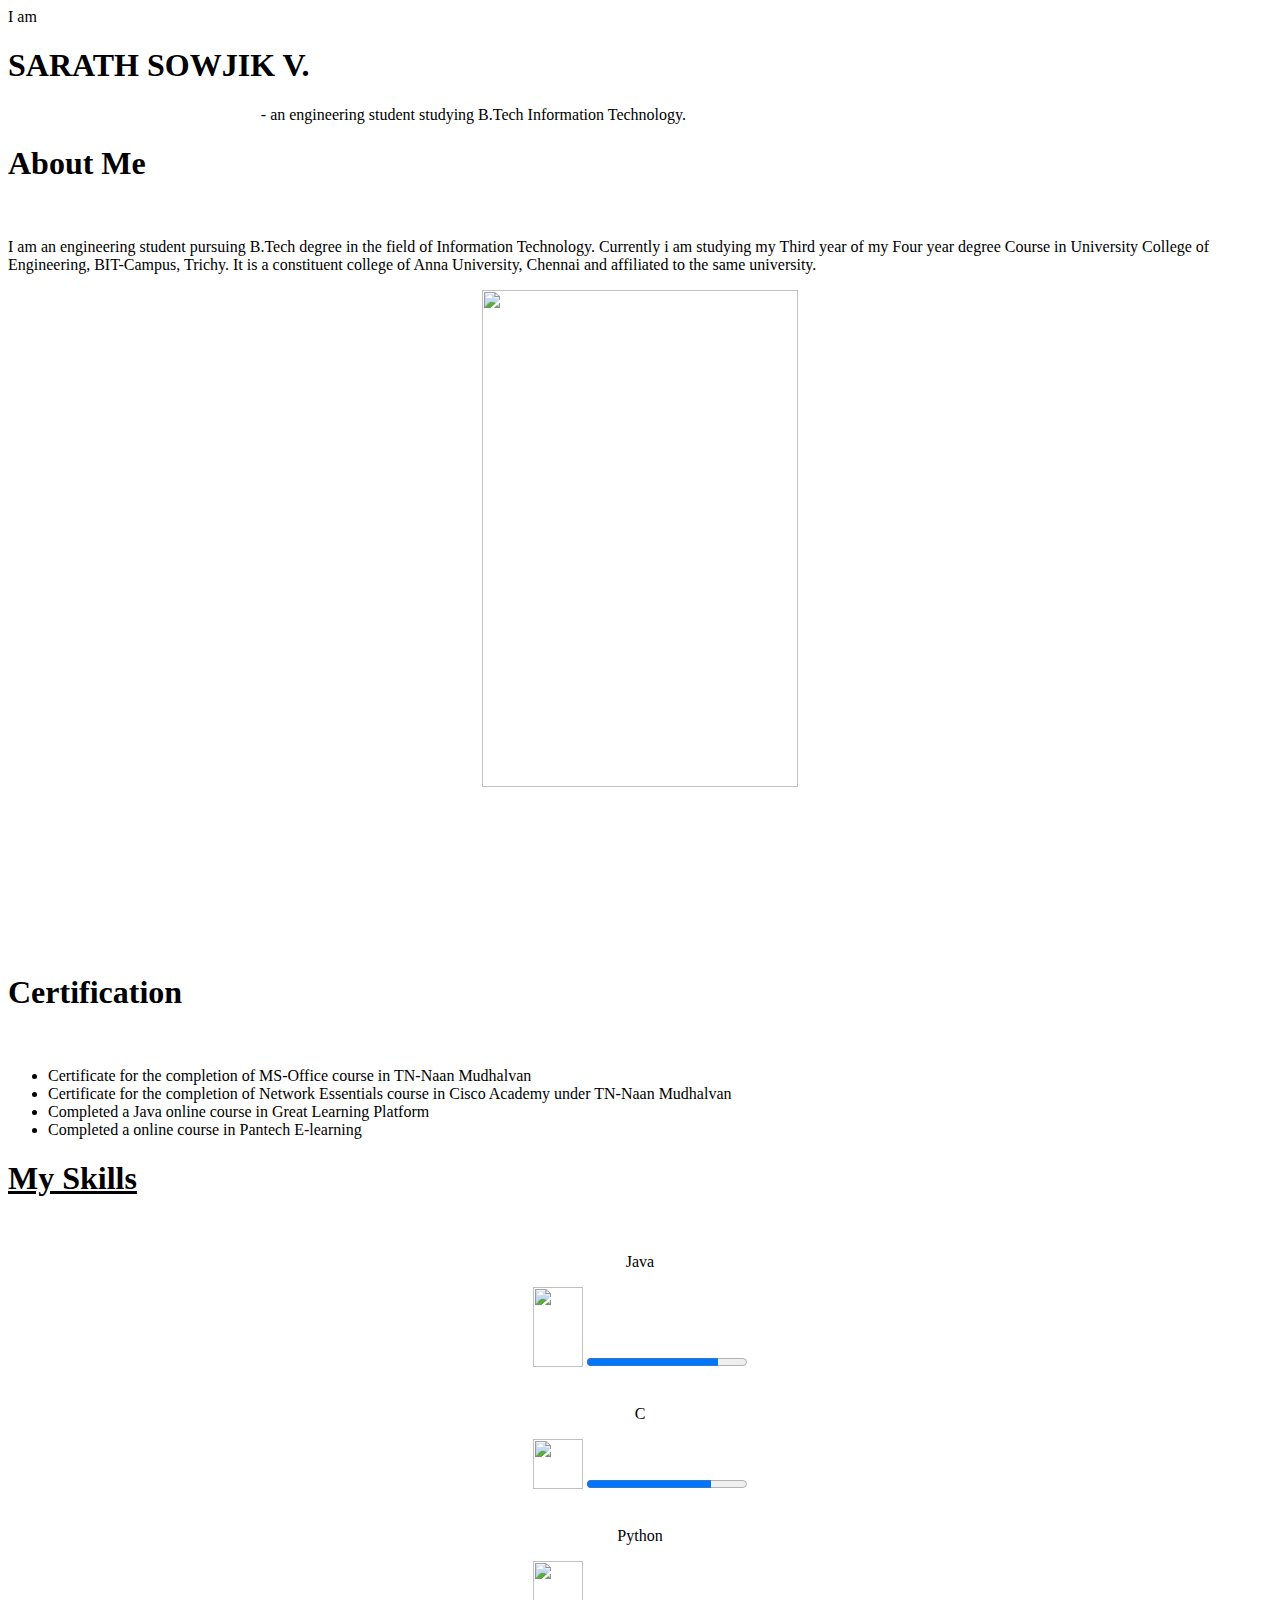
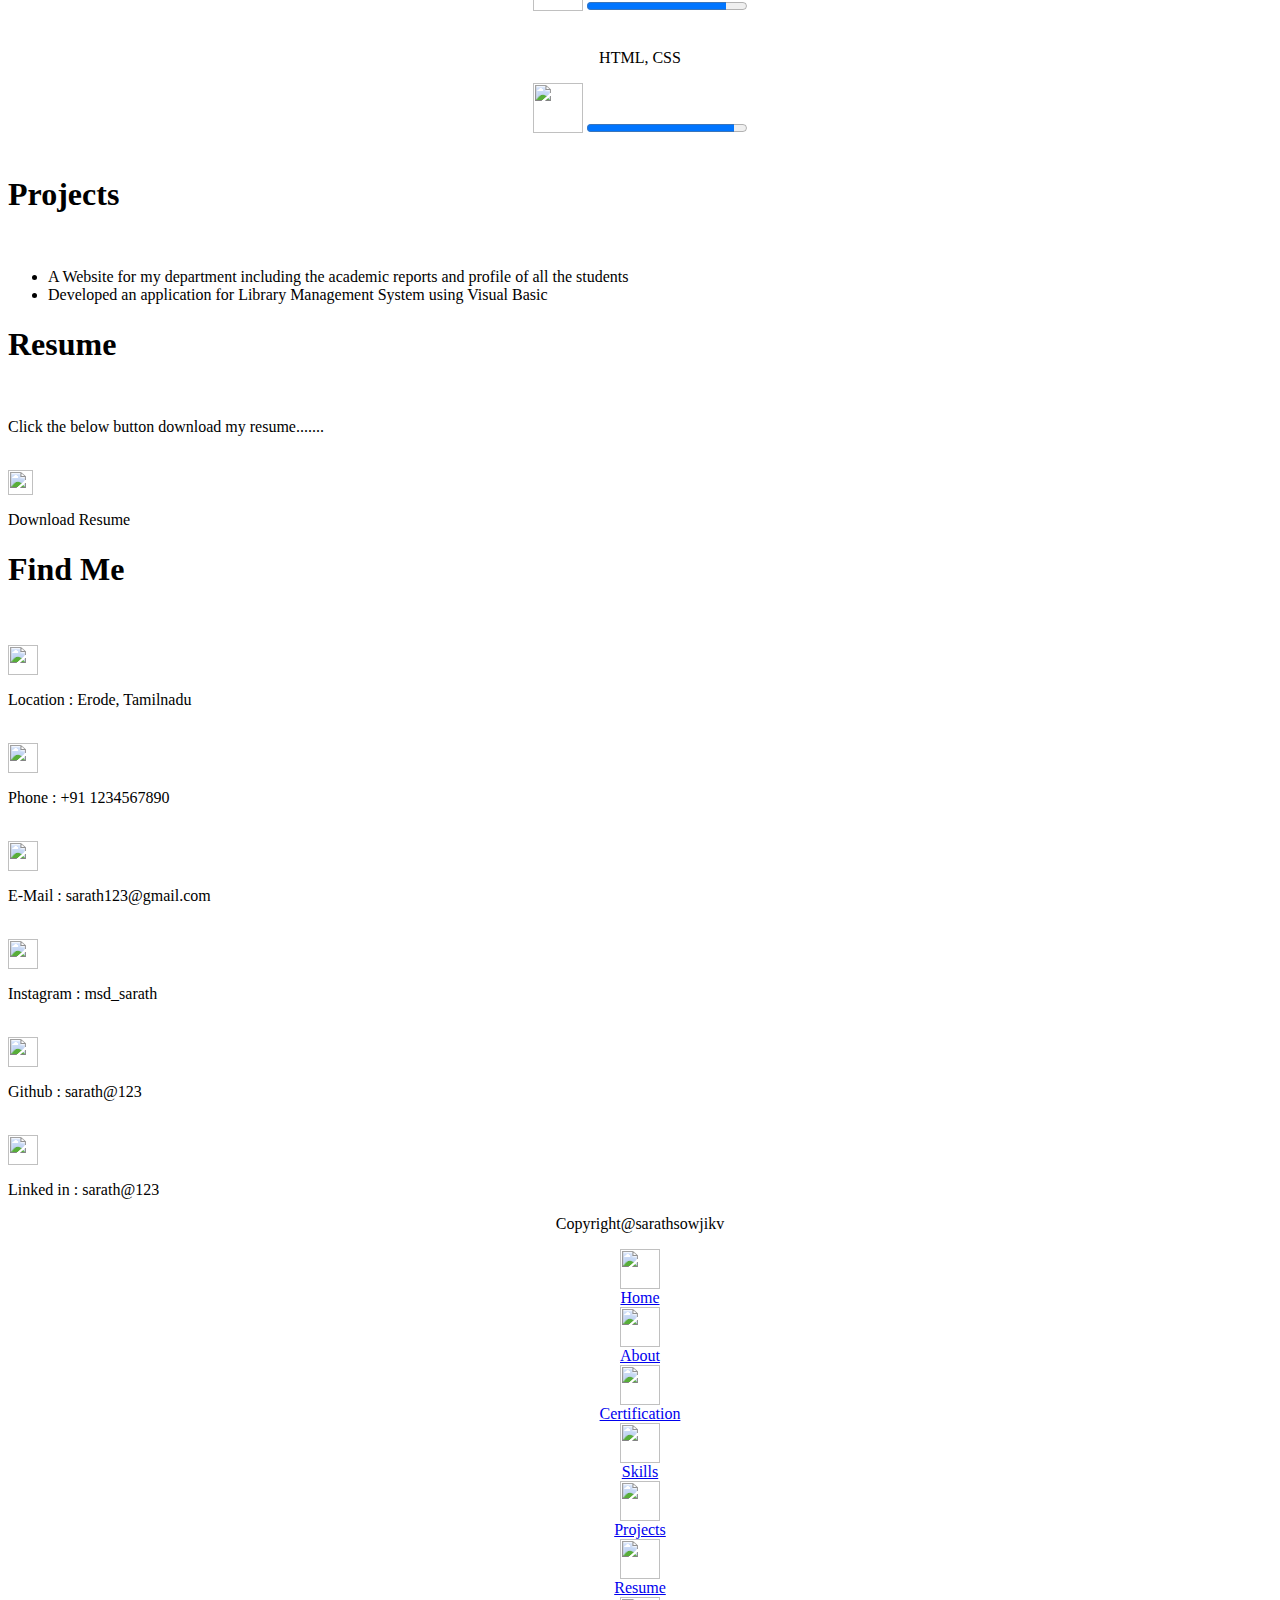
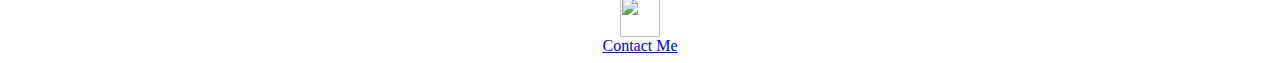
==== PORTFOLIO/index.html @ 9fb16715 "Add files via upload" ====
<html>
    <head>
        <title>SARATH SOWJIK V PORTFOLIO</title>
        <link rel="stylesheet" href="style.css">
    </head>
    <body>
    <section id="main">
        <section id="header">
            <div class="name">
                <p>I am</p>
                <h1>SARATH SOWJIK V.</h1>
                <p style="margin-left: 20%;">- an engineering student studying B.Tech Information Technology.</p>
            </div>
        </section>
        <section id="about">
            <div class="ab">
                <div class="cont">
                    <h1>About Me</h1><br>
                    <p>I am an engineering student pursuing B.Tech degree in the field of Information Technology.
                        Currently i am studying my Third year of my Four year degree Course in University College of Engineering, BIT-Campus, Trichy.
                        It is a constituent college of Anna University, Chennai and affiliated to the same university.
                    </p>
                </div>
                <div class="photo">
                    <center><img src="vision.jpg" style="width: 50%;height: 75%;"></center>
                </div>
            </div>
        </section>
        <section id="certi">
            <div class="cer">
                <h1>Certification</h1><br>
                <ul>
                    <li>Certificate for the completion of MS-Office course in TN-Naan Mudhalvan</li>
                    <li>Certificate for the completion of Network Essentials course in Cisco Academy under TN-Naan Mudhalvan</li>
                    <li>Completed a Java online course in Great Learning Platform</li>
                    <li>Completed a online course in Pantech E-learning</li>
                </ul>
            </div>
        </section>
        <section id="skills">
            <div class="skl">
                <h1 style="font-size: 32px;font-family: 'Century Gothic';text-decoration: underline;">My Skills</h1><br>
                <center>
                <p>Java</p>
                <img src="java.png" style="height: 80px;width: 50px;">
                <progress id="file" value="82" max="100"></progress><br><br>
                <p>C</p>
                <img src="c.jpg" style="height: 50px;width: 50px;">
                <progress id="file" value="78" max="100"></progress><br><br>
                <p>Python</p>
                <img src="python.jpg" style="height: 50px;width: 50px;">
                <progress id="file" value="87" max="100"></progress><br><br>
                <p>HTML, CSS</p>
                <img src="html.png" style="height: 50px;width: 50px;">
                <progress id="file" value="92" max="100"></progress><br><br>
                </center>
            </div>
        </section>
        <section id="projects">
            <div class="pro">
                <h1>Projects</h1><br>
                <ul>
                    <li>A Website for my department including the academic reports and profile of all the students</li>
                    <li>Developed an application for Library Management System using Visual Basic</li>
                </ul>
            </div>
        </section>
        <section id="resume">
            <div class="res">
                <h1>Resume</h1><br>
                <p>Click the below button download my resume.......</p><br>
                <div class="bttn" onclick="window.location.href='#';">
                    <div class="im">
                    <img src="download.png" style="width: 25px;height: 25px;"></div>
                    <div class="co">
                    <p>Download Resume</p></div>
                </div>
            </div>
        </section>
        <section id="contactus">
            <div class="contact">
                <h1>Find Me</h1><br><br>
                <div class="det">
                    <div class="d">
                        <img src="location.png" style="width:30px">
                    </div>
                    <div class="d">
                        <p>Location : Erode, Tamilnadu</p><br>
                    </div>

                </div>
                <div class="det">
                    <div class="d">
                        <img src="phone.png" style="width:30px">
                    </div>
                    <div class="d">
                        <p>Phone : +91 1234567890</p><br>
                    </div>
                </div>
                <div class="det">
                    <div class="d">
                        <img src="email.png" style="width:30px">
                    </div>
                    <div class="d">
                        <p>E-Mail : sarath123@gmail.com</p><br>
                    </div>
                </div>
                <div class="det">
                    <div class="d">
                        <img src="insta.png" style="width:30px">
                    </div>
                    <div class="d">
                        <p>Instagram : msd_sarath</p><br>
                    </div>
                </div>
                <div class="det">
                    <div class="d">
                        <img src="github.png" style="width:30px">
                    </div>
                    <div class="d">
                        <p>Github : sarath@123</p><br>
                    </div>
                </div>
                <div class="det">
                    <div class="d">
                        <img src="lin.png" style="width:30px">
                    </div>
                    <div class="d">
                        <p>Linked in : sarath@123</p>
                    </div>
                </div>
            </div>
        </section>
        <section id="footer">
            <center>
                <p>Copyright@sarathsowjikv</p>
            </center>
        </section>

    </section>
    <section id="side">
        <div class="navbar">
            <div class="btn" onclick="window.location.href='#header';">
                <center><img src="home.png" style="width:40px;height: 40px;"></center>
                <center><a href="#header">Home</a></center>
            </div>
            <div class="btn" onclick="window.location.href='#about';">
                <center><img src="about.jpg" style="width:40px;height: 40px;"></center>
                <center><a href="#about">About</a></center>
            </div>
            <div class="btn" onclick="window.location.href='#certi';">
                <center><img src="certificate.png" style="width:40px;height: 40px;"></center>
                <center><a href="#certi">Certification</a></center>
            </div>
            <div class="btn" onclick="window.location.href='#skills';">
                <center><img src="skills.png" style="width:40px;height: 40px;"></center>
                <center><a href="#skills">Skills</a></center>
            </div>
            <div class="btn" onclick="window.location.href='#projects';">
                <center><img src="project.png" style="width:40px;height: 40px;"></center>
                <center><a href="#projects">Projects</a></center>
            </div>
            <div class="btn" onclick="window.location.href='#resume';">
                <center><img src="resume.png" style="width:40px;height: 40px;"></center>
                <center><a href="#resume">Resume</a></center>
            </div>
            <div class="btn" onclick="window.location.href='#contactus';">
                <center><img src="contact.png" style="width:40px;height: 40px;"></center>
                <center><a href="#contact">Contact Me</a></center>
            </div>
        </div>
    </section>
    </body>
</html>
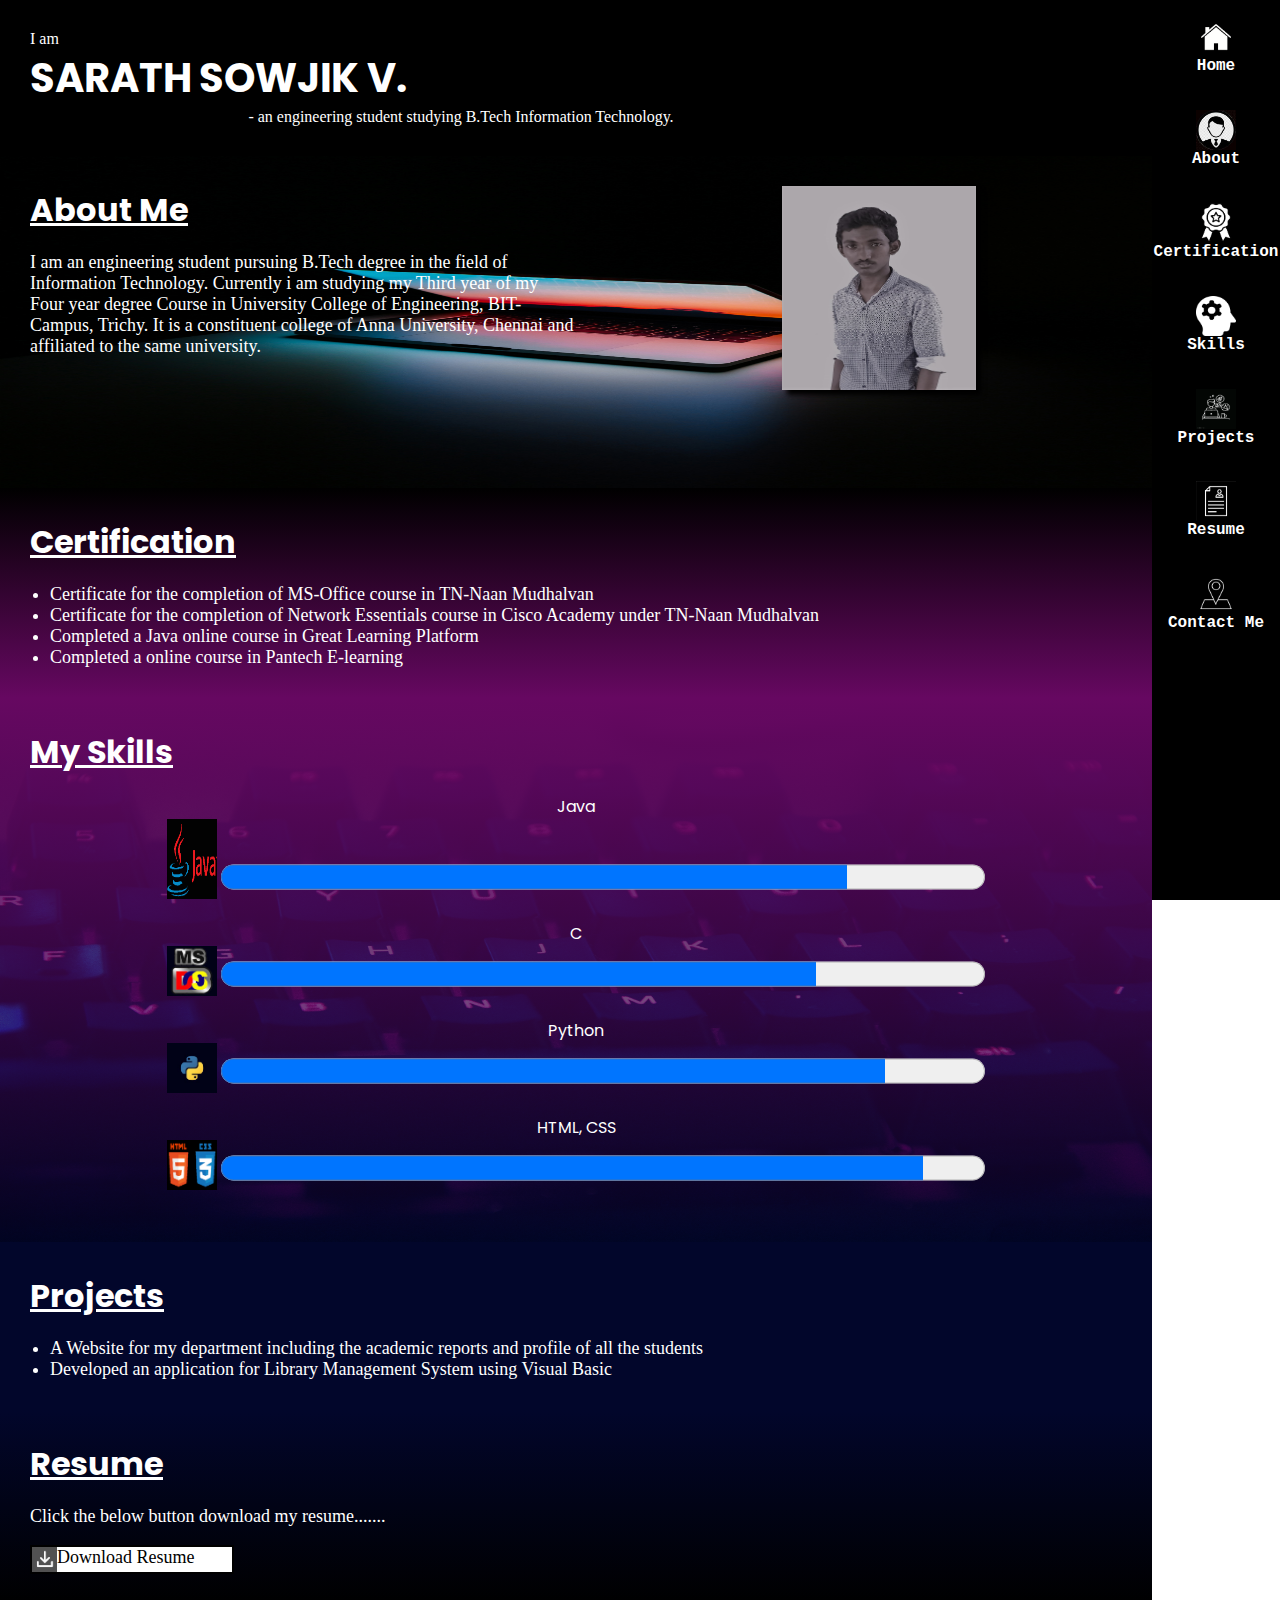
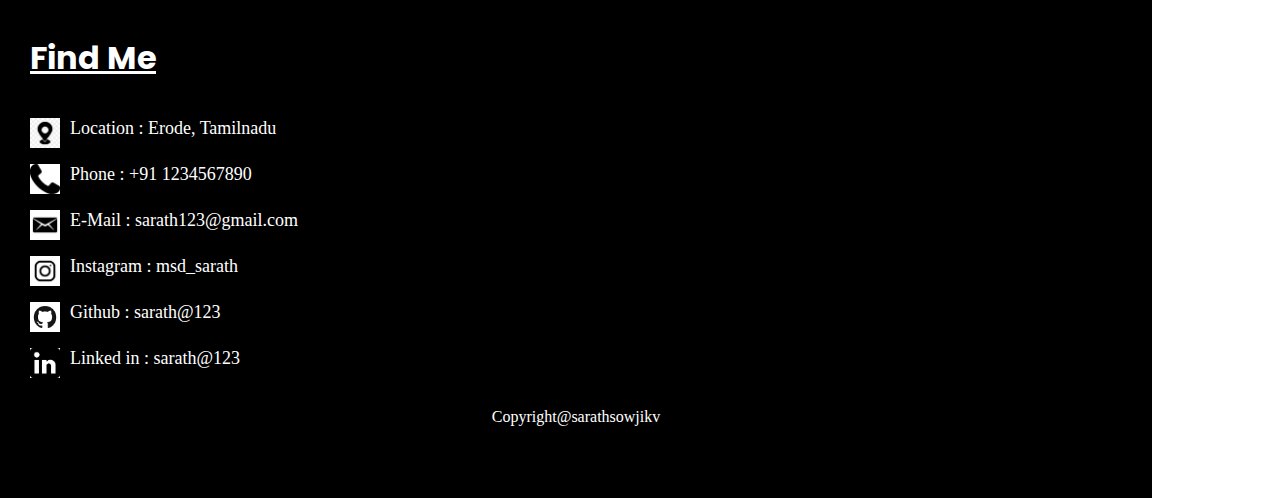
==== commit 0de23284: "Add files via upload" ====
--- a/PORTFOLIO/index.html
+++ b/PORTFOLIO/index.html
@@ -2,6 +2,7 @@
     <head>
         <title>SARATH SOWJIK V PORTFOLIO</title>
         <link rel="stylesheet" href="style.css">
+        <link href="https://fonts.googleapis.com/css?family=Montserrat|Poppins|Garamond|Didot|Trebuchet MS" rel="stylesheet">
     </head>
     <body>
     <section id="main">
@@ -22,7 +23,7 @@
                     </p>
                 </div>
                 <div class="photo">
-                    <center><img src="vision.jpg" style="width: 50%;height: 75%;"></center>
+                    <center><img src="photo.jpeg" style="width: 40%;height: 75%;"></center>
                 </div>
             </div>
         </section>
@@ -39,7 +40,7 @@
         </section>
         <section id="skills">
             <div class="skl">
-                <h1 style="font-size: 32px;font-family: 'Century Gothic';text-decoration: underline;">My Skills</h1><br>
+                <h1 style="font-size: 32px;font-family: 'Poppins';text-decoration: underline;">My Skills</h1><br>
                 <center>
                 <p>Java</p>
                 <img src="java.png" style="height: 80px;width: 50px;">
--- a/PORTFOLIO/style.css
+++ b/PORTFOLIO/style.css
@@ -0,0 +1,227 @@
+*{
+    margin:0;
+    padding:0;
+}
+body{
+    display: flex;
+}
+#main{
+    width: 90%;
+}
+
+/* header */
+#header{
+    
+    background-color:rgb(0,0,0);
+    display: flex;
+    color:white;
+}
+.name{
+    padding:30px;
+    width: 100%;
+}
+.name p{
+    font-family: 'Calibri';
+}
+.name h1{
+    font-family: 'Poppins';
+    font-size: 40px;
+}
+
+/* about section */
+#about{
+    background-image: url("back1.jpg");
+    background-size: 100% 100%;
+    color:white;
+    padding: 30px;
+}
+.ab{
+    display: flex;
+}
+.cont{
+    max-width: 50%;
+}
+.cont h1{
+    font-family: 'Poppins';
+    font-size: 32px;
+    font-weight: bold;
+    text-decoration: underline;
+}
+.cont p{
+    font-family: 'Calibri';
+    font-size: 18px;
+
+}
+.photo{
+    width: 90%;
+    padding-left: 60px;
+}
+.photo img{
+    box-shadow: 5px 5px 5px black;
+}
+
+
+
+/* navigation bar */
+#side{
+    width:10%;
+    position: fixed;
+    background-color: black;
+    right: 0%;
+    z-index: 10;
+    height: 100%;
+}
+.navbar{
+    display: flex;
+    flex-direction: column;
+    align-items: center;
+    background-color: black;
+}
+.navbar a{
+    font-family:monospace;
+    font-weight: bold;
+    font-size: 16px;
+    text-decoration: none;
+    color:white;
+    
+}
+.btn{
+    width: 100%;
+    display: flex;
+    flex-direction: column;
+    padding: 17.4px 0px;
+}
+.btn:hover{
+    background: rgb(145, 134, 134,0.75);
+    transition-duration: 0.5s;
+}
+/* Certification */
+#certi{
+    
+    padding: 30px;
+    background-image:
+            linear-gradient(180deg,
+            rgba(0,0,0),
+            rgb(102, 8, 97,1));
+    color: white;
+}
+.cer h1{
+    font-size: 32px;
+    font-family:'Poppins';
+    font-weight: bold;
+    text-decoration: underline;
+}
+.cer ul{
+    font-family: 'Calibri';
+    font-size: 18px;
+    margin-left: 20px;
+
+}
+/* Skills */
+#skills{
+    padding: 30px;
+    background-image:
+            linear-gradient(180deg,
+            rgba(102,8,97,1),
+            rgb(2, 6, 43,0.5)), url("back2.jpg");
+    background-size: 100% 100%;
+    color:white;
+}
+.skl progress{
+  padding: 25px;
+    width: 70%;
+    color: black;
+
+}
+.skl p{
+    font-family: 'Poppins';
+    font-size: 16px;
+}
+
+/* Projects */
+#projects{
+    background-color: rgb(2, 6, 43);
+    padding: 30px;
+    color: white;
+}
+.pro h1{
+    font-size: 32px;
+    font-family: 'Poppins';
+    font-weight: bold;
+    text-decoration: underline;
+}
+.pro ul{
+    font-family: 'Calibri';
+    font-size: 18px;
+    margin-left: 20px;
+
+}
+
+/* Resume */
+
+#resume{
+    padding: 30px;
+    background-image:
+    linear-gradient(180deg,
+    rgb(2, 6, 43),
+    black);
+    color: white;
+}
+.res h1{
+    font-size: 32px;
+    font-family: 'Poppins';
+    font-weight: bold;
+    text-decoration: underline;
+}
+.res .bttn{
+    display: flex;
+    border: 2px solid black;
+    font-family: 'Poppins';
+    width:200px;
+    background-color: white;
+    color: black;
+}
+.res .bttn:hover{
+    background: gray;
+    transition-duration: 0.5
+}
+.res p{
+    font-family: 'Calibri';
+    font-size: 18px;
+}
+/* Contact US */
+#contactus{
+    background-color: black;
+    color: white;
+    padding: 30px;
+}
+.contact h1{
+    font-size: 32px;
+    font-family: 'Poppins';
+    font-weight: bold;
+    text-decoration: underline;
+}
+.contact ul{
+    font-family: 'Calibri';
+    font-size: 18px;
+    margin-left: 20px;
+
+}
+.contact .det{
+    display: flex;
+    font-family: 'Poppins';
+}
+.contact .det .d p{
+    font-size: 18px;
+    font-family: 'Calibri';
+    padding-left: 10px;
+}
+/* Footer */
+
+#footer{
+    height: 10vh;
+    background-color: black;
+    color: white;
+    font-family: 'Calibri';
+}
+
